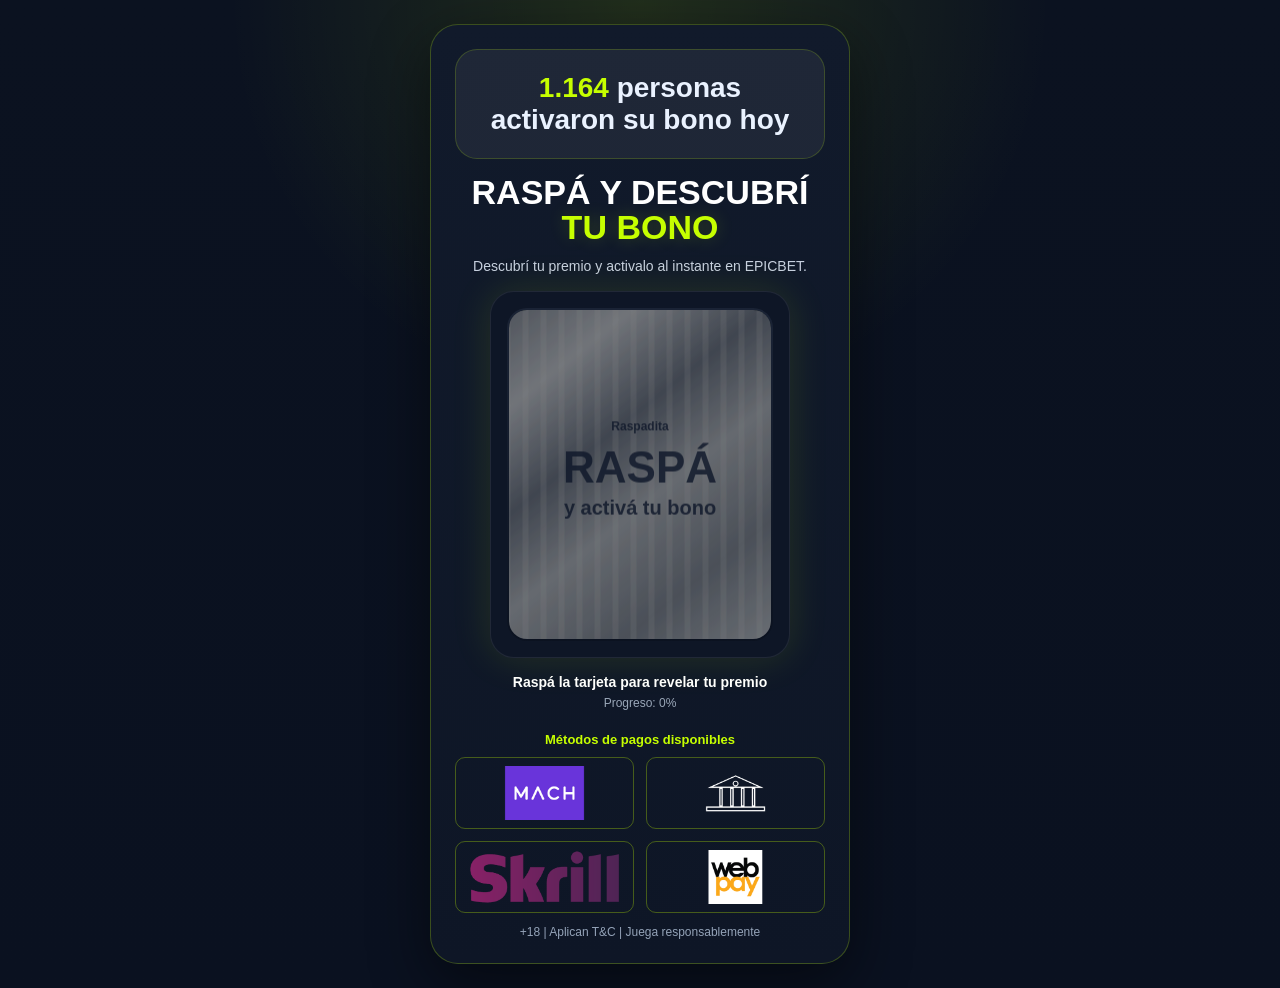
==== index.html @ 0b519808 "s" ====
<!DOCTYPE html>
<html lang="es">
<head>
  <meta charset="UTF-8" />
  <meta name="viewport" content="width=device-width, initial-scale=1.0" />
  <link rel="stylesheet" href="style.css">
  <link rel="shortcut icon" href="img/favico.svg" type="image/x-icon">
  <title>EPICBET</title>
  <title>EPICBET - Raspadita</title>

  <script>
!function(f,b,e,v,n,t,s)
{if(f.fbq)return;n=f.fbq=function(){n.callMethod?
n.callMethod.apply(n,arguments):n.queue.push(arguments)};
if(!f._fbq)f._fbq=n;n.push=n;n.loaded=!0;n.version='2.0';
n.queue=[];t=b.createElement(e);t.async=!0;
t.src=v;s=b.getElementsByTagName(e)[0];
s.parentNode.insertBefore(t,s)}(window, document,'script',
'https://connect.facebook.net/en_US/fbevents.js');
fbq('init', '4277875365803308');
fbq('track', 'PageView');
</script>
<noscript><img height="1" width="1" style="display:none"
src="https://www.facebook.com/tr?id=4277875365803308&ev=PageView&noscript=1"
/></noscript>

</head>
<body>
  <div class="wrap">
    <div class="panel">
      <div class="head">
        <div class="counter-box">
    <span class="counter-number" id="bonusCounter"></span>
    personas activaron su bono hoy
  </div>
        <h1>RASPÁ Y DESCUBRÍ <span>TU BONO</span></h1>
        <p class="sub">Descubrí tu premio y activalo al instante en EPICBET.</p>
      </div>

      <div class="content">
        <div class="scratch-shell">
          <div class="scratch-frame">
            <div class="scratch-card" id="scratchCard">
              <div class="confetti" id="confetti"></div>

              <div class="prize">
                <div class="prize-badge">PREMIO DESBLOQUEADO</div>
                <div class="won">Ganaste</div>
                <div class="amount">100% DE TU DEPÓSITO</div>
                <div class="desc">hasta el monto promocional disponible</div>
              </div>

              <canvas id="scratchCanvas"></canvas>
            </div>
          </div>
        </div>

        <div class="status" id="statusBlock">
          <p class="hint">Raspá la tarjeta para revelar tu premio</p>
          <p class="progress">Progreso: <span id="progressValue">0</span>%</p>
        </div>

          <div class="payments">
            <h3>Métodos de pagos disponibles</h3>
            <div class="grid">
              <img src="img/resized_images.png" alt="Mach" />
              <img src="img/bank_logo_960x347.png" alt="Banco" />
              <img src="img/resized_Skrill_logo.png" alt="Skrill" />
              <img src="img/resized_webpay-logo-png_seeklogo-213223.png" alt="Webpay" />
            </div>
          </div>

        <div class="result" id="resultBlock">Bono revelado: 100% de tu depósito</div>

        <!-- <button class="btn btn-primary" id="openPopupBtn" type="button">
          QUIERO MI BONO
        </button> -->


        <div class="legal">+18 | Aplican T&amp;C | Juega responsablemente</div>

        <audio id="winSound" preload="auto">
          <source src="img/audiobet.mpeg" type="audio/mpeg" />
        </audio>
      </div>
    </div>
  </div>

  <!-- POPUP -->
  <div class="overlay" id="popupOverlay">
    <div class="popup">
      <h3>Elegí una opción</h3>
      <p>Ganaste un 100% en tu primer deposito!!</p>

      <a
        class="popup-link popup-registro"
        href="https://my.sisu.partners/visit/?bta=35985&nci=5672"
        target="_blank"
        rel="noopener noreferrer"
      >
        Link de Registro
      </a>

      <a
        class="popup-link popup-whatsapp"
        href="https://wa.me/5493364531640?text=Hola%20quiero%20mi%20bono"
        target="_blank"
        rel="noopener noreferrer"
      >
        WhatsApp
      </a>

      <button class="popup-close" id="closePopupBtn" type="button">Cerrar</button>
    </div>
  </div>

  <script src="script.js"></script>
</body>
</html>
---- style.css ----
* { box-sizing: border-box; }

    body {
      margin: 0;
      min-height: 100vh;
      display: flex;
      align-items: center;
      justify-content: center;
      padding: 24px;
      font-family: Arial, Helvetica, sans-serif;
      background:
        radial-gradient(circle at top, rgba(198, 255, 0, 0.12), transparent 35%),
        linear-gradient(180deg, #0B1220 0%, #0A1120 100%);
      color: #fff;
    }

    .wrap {
      width: 100%;
      max-width: 420px;
    }

    .panel {
      border-radius: 28px;
      border: 1px solid rgba(198, 255, 0, 0.24);
      background: linear-gradient(180deg, #111A2B 0%, #0E1626 100%);
      box-shadow: 0 20px 60px rgba(0, 0, 0, 0.48);
      overflow: hidden;
    }

    .head {
      padding: 24px 24px 14px;
      text-align: center;
    }

    .badge {
      display: inline-flex;
      align-items: center;
      border-radius: 999px;
      border: 1px solid rgba(198, 255, 0, 0.45);
      color: #C6FF00;
      padding: 7px 14px;
      font-size: 12px;
      font-weight: 700;
      letter-spacing: 0.08em;
      background: rgba(198, 255, 0, 0.06);
    }

    h1 {
      margin: 16px 0 0;
      font-size: 34px;
      line-height: 1.02;
      font-weight: 900;
      color: #fff;
    }

    h1 span {
      color: #C6FF00;
      display: block;
      text-shadow: 0 0 18px rgba(198, 255, 0, 0.2);
    }

    .sub {
      margin: 12px 0 0;
      color: #c7d0df;
      font-size: 14px;
      line-height: 1.5;
    }

    .content {
      padding: 0 24px 24px;
    }

    .scratch-shell {
      position: relative;
      max-width: 300px;
      margin: 0 auto;
      padding: 16px;
      border-radius: 24px;
      border: 1px solid rgba(255, 255, 255, 0.08);
      background: #0E1626;
      box-shadow: 0 0 40px rgba(198, 255, 0, 0.12);
    }

    .scratch-frame {
      position: relative;
      aspect-ratio: 4 / 5;
      padding: 2px;
      border-radius: 20px;
      background: linear-gradient(180deg, #1A2335 0%, #0B1220 100%);
      overflow: hidden;
    }

    .scratch-card {
      position: relative;
      width: 100%;
      height: 100%;
      border-radius: 18px;
      overflow: hidden;
      background:
        radial-gradient(circle at top, rgba(198, 255, 0, 0.22), transparent 42%),
        linear-gradient(180deg, #10192b 0%, #0a1120 100%);
    }

    .scratch-card::before {
      content: "";
      position: absolute;
      inset: 0;
      opacity: 0.18;
      background: linear-gradient(135deg, transparent 0%, transparent 35%, rgba(255,255,255,0.08) 35%, rgba(255,255,255,0.08) 40%, transparent 40%, transparent 100%);
      background-size: 18px 18px;
    }

    .prize {
      position: absolute;
      inset: 0;
      display: flex;
      flex-direction: column;
      align-items: center;
      justify-content: center;
      text-align: center;
      padding: 20px;
      z-index: 1;
    }

    .prize-badge {
      margin-bottom: 12px;
      padding: 7px 12px;
      border-radius: 999px;
      border: 1px solid rgba(198, 255, 0, 0.35);
      background: rgba(198, 255, 0, 0.12);
      color: #C6FF00;
      font-size: 11px;
      font-weight: 800;
    }

    .won {
      font-size: 13px;
      text-transform: uppercase;
      letter-spacing: 0.2em;
      color: #d2d8e2;
    }

    .amount {
      margin-top: 12px;
      font-size: 34px;
      line-height: 1.05;
      font-weight: 900;
      color: #C6FF00;
      text-shadow: 0 0 18px rgba(198, 255, 0, 0.35);
    }

    .desc {
      margin-top: 12px;
      font-size: 14px;
      color: #d4dbe6;
    }

    canvas {
      position: absolute;
      inset: 0;
      width: 100%;
      height: 100%;
      z-index: 3;
      touch-action: none;
      cursor: grab;
    }

    .status {
      margin-top: 16px;
      text-align: center;
    }

    .status p {
      margin: 0;
    }

    .status .hint {
      font-size: 14px;
      font-weight: 700;
      color: #fff;
    }

    .status .progress {
      margin-top: 6px;
      font-size: 12px;
      color: #9AA7B8;
    }

    .result {
      display: none;
      margin-top: 16px;
      padding: 14px 16px;
      border-radius: 16px;
      border: 1px solid rgba(198, 255, 0, 0.3);
      background: rgba(198, 255, 0, 0.1);
      color: #E8FFD1;
      font-size: 14px;
      font-weight: 700;
      text-align: center;
    }

    .btn {
      width: 100%;
      display: block;
      text-align: center;
      text-decoration: none;
      border: 0;
      border-radius: 18px;
      padding: 16px 20px;
      margin-top: 18px;
      font-size: 16px;
      font-weight: 900;
      letter-spacing: 0.04em;
      text-transform: uppercase;
      cursor: pointer;
      transition: transform 0.2s ease, opacity 0.2s ease;
    }

    .btn:hover {
      transform: scale(1.01);
    }

    .btn-primary {
      background: #C6FF00;
      color: #0B1220;
      box-shadow: 0 0 30px rgba(198, 255, 0, 0.28);
    }

    .legal {
      margin-top: 12px;
      text-align: center;
      color: #94A3B8;
      font-size: 12px;
    }

    .confetti {
      position: absolute;
      inset: 0;
      z-index: 5;
      pointer-events: none;
      overflow: hidden;
      border-radius: 18px;
    }

    .confetti-piece {
      position: absolute;
      top: -24px;
      border-radius: 2px;
      opacity: 0;
      animation: fall linear forwards;
    }

      .counter-box {
      max-width: 720px;
      margin: 0 auto;
      background: rgba(255,255,255,0.06);
      border: 1px solid rgba(198,255,0,0.18);
      border-radius: 22px;
      padding: 22px 26px;
      font-size: 28px;
      font-weight: 700;
      color: #eaf2ff;
    }

    .counter-number {
      color: #c6ff00;
      font-weight: 900;
    }

    .grid {
        display: grid;
        grid-template-columns: 1fr 1fr;
        gap: 12px;
        align-items: center;
      }
    .grid img {
        height: 8vh;
        width: 100%;
        object-fit: contain;
        background: var(--card2);
        border: 1px solid rgba(198,255,0,0.30);
        border-radius: 10px;
        padding: 8px;
      }

  .payments { 
    margin-top: 22px;
    text-align: center;
     }

  .payments h3 { 
    margin: 0 0 10px; 
    font-size: 13px;
    font-weight: 900;
    color: #C6FF00;
  }

    @keyframes fall {
      0% {
        transform: translate3d(0, -12px, 0) rotate(0deg) scale(0.8);
        opacity: 0;
      }
      10% {
        opacity: 1;
      }
      100% {
        opacity: 0;
        transform: translate3d(var(--x), 290px, 0) rotate(var(--r)) scale(1);
      }
    }

        /* POPUP */
    .overlay {
      position: fixed;
      inset: 0;
      background: rgba(0, 0, 0, 0.72);
      display: none;
      align-items: center;
      justify-content: center;
      padding: 20px;
      z-index: 9999;
    }

    .popup {
      width: 100%;
      max-width: 360px;
      background: linear-gradient(180deg, #111A2B 0%, #0E1626 100%);
      border: 1px solid rgba(198, 255, 0, 0.25);
      border-radius: 24px;
      padding: 24px;
      box-shadow: 0 20px 60px rgba(0, 0, 0, 0.45);
      text-align: center;
    }

    .popup h3 {
      margin: 0 0 10px;
      font-size: 24px;
      color: #fff;
    }

    .popup p {
      margin: 0 0 18px;
      font-size: 14px;
      line-height: 1.5;
      color: #b7c4d4;
    }

    .popup-link {
      display: block;
      width: 100%;
      text-decoration: none;
      padding: 14px 18px;
      margin-bottom: 12px;
      border-radius: 14px;
      font-weight: 800;
      text-transform: uppercase;
      transition: transform 0.2s ease;
    }

    .popup-link:hover {
      transform: scale(1.02);
    }

    .popup-registro {
      background: #C6FF00;
      color: #0B1220;
    }

    .popup-whatsapp {
      background: #25D366;
      color: #fff;
    }

    .popup-close {
      width: 100%;
      border: 1px solid rgba(255,255,255,0.10);
      background: rgba(255,255,255,0.04);
      color: #fff;
      border-radius: 14px;
      padding: 13px 18px;
      font-weight: 700;
      cursor: pointer;
      margin-top: 4px;
    }
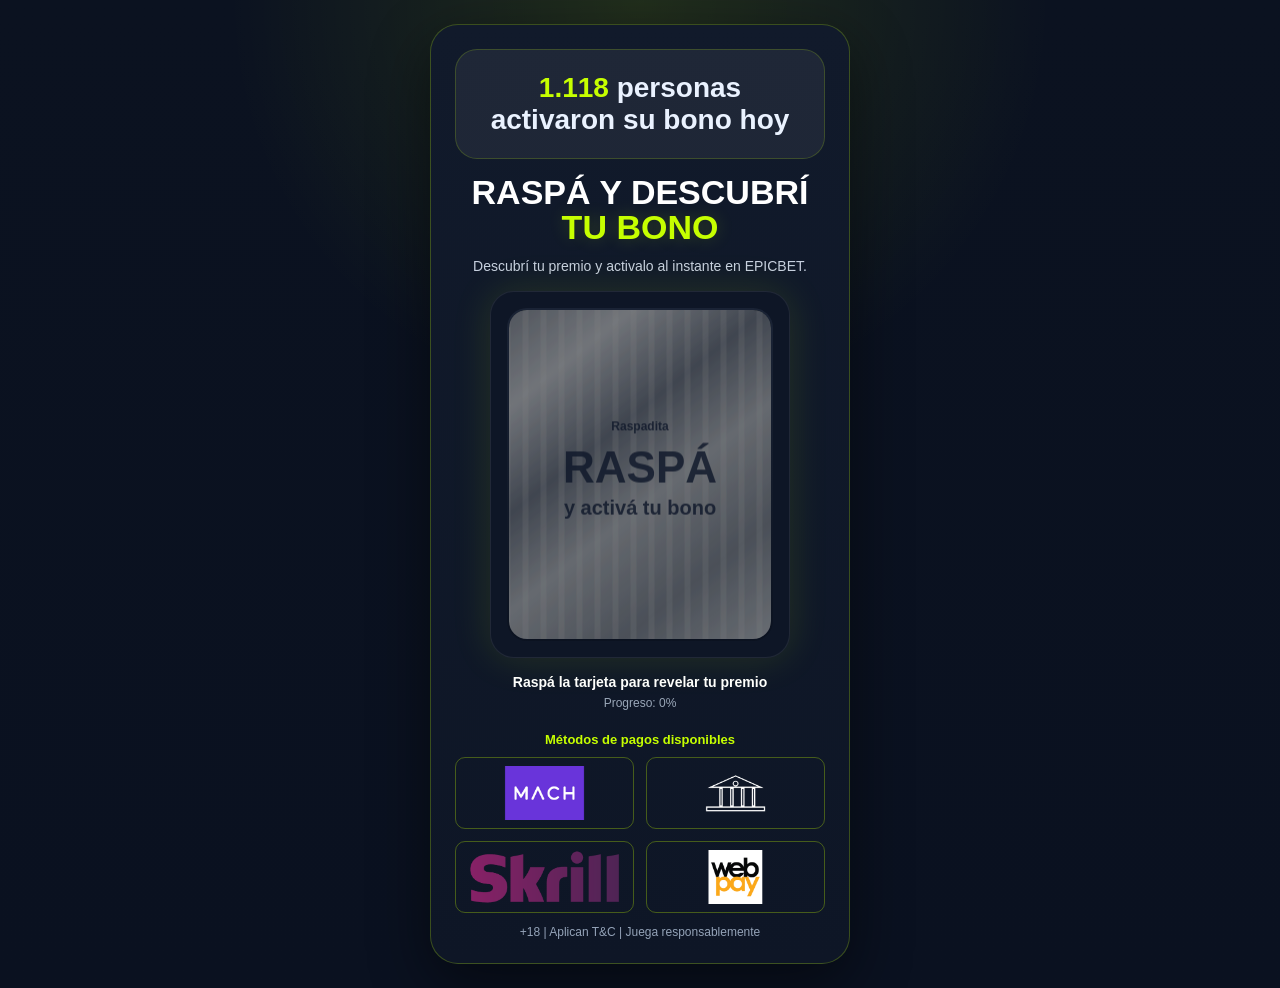
==== commit 8e606937: "walink add" ====
--- a/index.html
+++ b/index.html
@@ -103,7 +103,7 @@
 
       <a
         class="popup-link popup-whatsapp"
-        href="https://wa.me/5493364531640?text=Hola%20quiero%20mi%20bono"
+        href="https://wa.link/3g5y6x"
         target="_blank"
         rel="noopener noreferrer"
       >
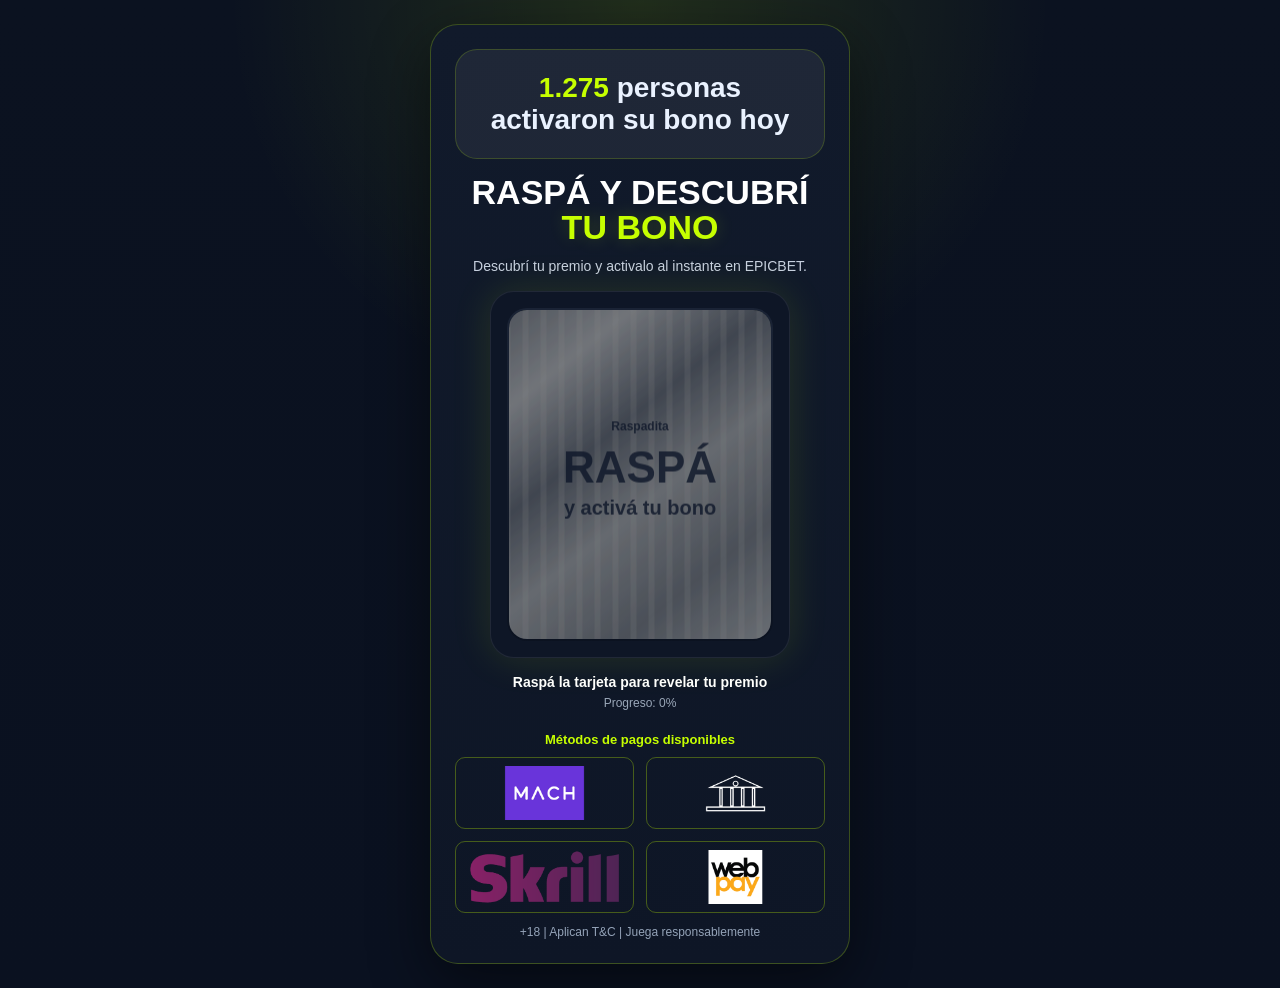
==== commit fdc69781: "verecel analytics" ====
--- a/index.html
+++ b/index.html
@@ -115,5 +115,6 @@
   </div>
 
   <script src="script.js"></script>
+  <script defer src="/_vercel/insights/script.js"></script>
 </body>
 </html>
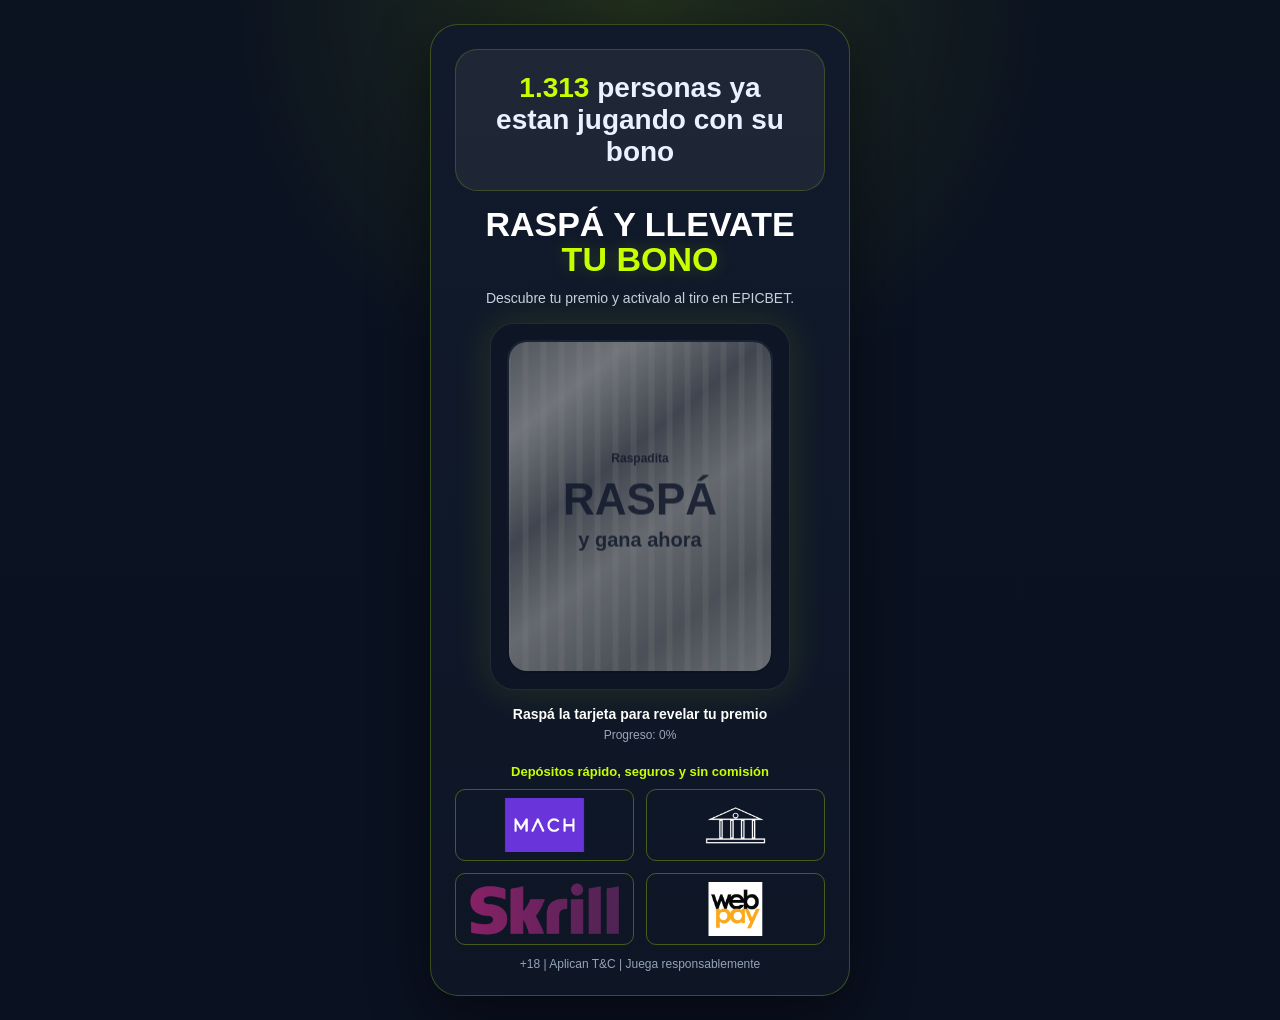
==== commit 677bbdcf: "chilenizando" ====
--- a/index.html
+++ b/index.html
@@ -31,10 +31,10 @@
       <div class="head">
         <div class="counter-box">
     <span class="counter-number" id="bonusCounter"></span>
-    personas activaron su bono hoy
+    personas ya estan jugando con su bono
   </div>
-        <h1>RASPÁ Y DESCUBRÍ <span>TU BONO</span></h1>
-        <p class="sub">Descubrí tu premio y activalo al instante en EPICBET.</p>
+        <h1>RASPÁ Y LLEVATE <span>TU BONO</span></h1>
+        <p class="sub">Descubre tu premio y activalo al tiro en EPICBET.</p>
       </div>
 
       <div class="content">
@@ -44,10 +44,10 @@
               <div class="confetti" id="confetti"></div>
 
               <div class="prize">
-                <div class="prize-badge">PREMIO DESBLOQUEADO</div>
+                <div class="prize-badge">BONO DISPONIBLE</div>
                 <div class="won">Ganaste</div>
-                <div class="amount">100% DE TU DEPÓSITO</div>
-                <div class="desc">hasta el monto promocional disponible</div>
+                <div class="amount">100% EXTRA EN TU DEPÓSITO</div>
+                <div class="desc">deposita y juga al instante</div>
               </div>
 
               <canvas id="scratchCanvas"></canvas>
@@ -61,7 +61,7 @@
         </div>
 
           <div class="payments">
-            <h3>Métodos de pagos disponibles</h3>
+            <h3>Depósitos rápido, seguros y sin comisión</h3>
             <div class="grid">
               <img src="img/resized_images.png" alt="Mach" />
               <img src="img/bank_logo_960x347.png" alt="Banco" />
@@ -89,8 +89,8 @@
   <!-- POPUP -->
   <div class="overlay" id="popupOverlay">
     <div class="popup">
-      <h3>Elegí una opción</h3>
-      <p>Ganaste un 100% en tu primer deposito!!</p>
+      <h3>Activa tu bono ahora!</h3>
+      <p>Activa tu 100% extra en tu primer depósito</p>
 
       <a
         class="popup-link popup-registro"
@@ -98,7 +98,7 @@
         target="_blank"
         rel="noopener noreferrer"
       >
-        Link de Registro
+        Quiero mi bono
       </a>
 
       <a
@@ -107,10 +107,10 @@
         target="_blank"
         rel="noopener noreferrer"
       >
-        WhatsApp
+        Activar por WhatsApp
       </a>
 
-      <button class="popup-close" id="closePopupBtn" type="button">Cerrar</button>
+      <button class="popup-close" id="closePopupBtn" type="button">Ahora no</button>
     </div>
   </div>
 
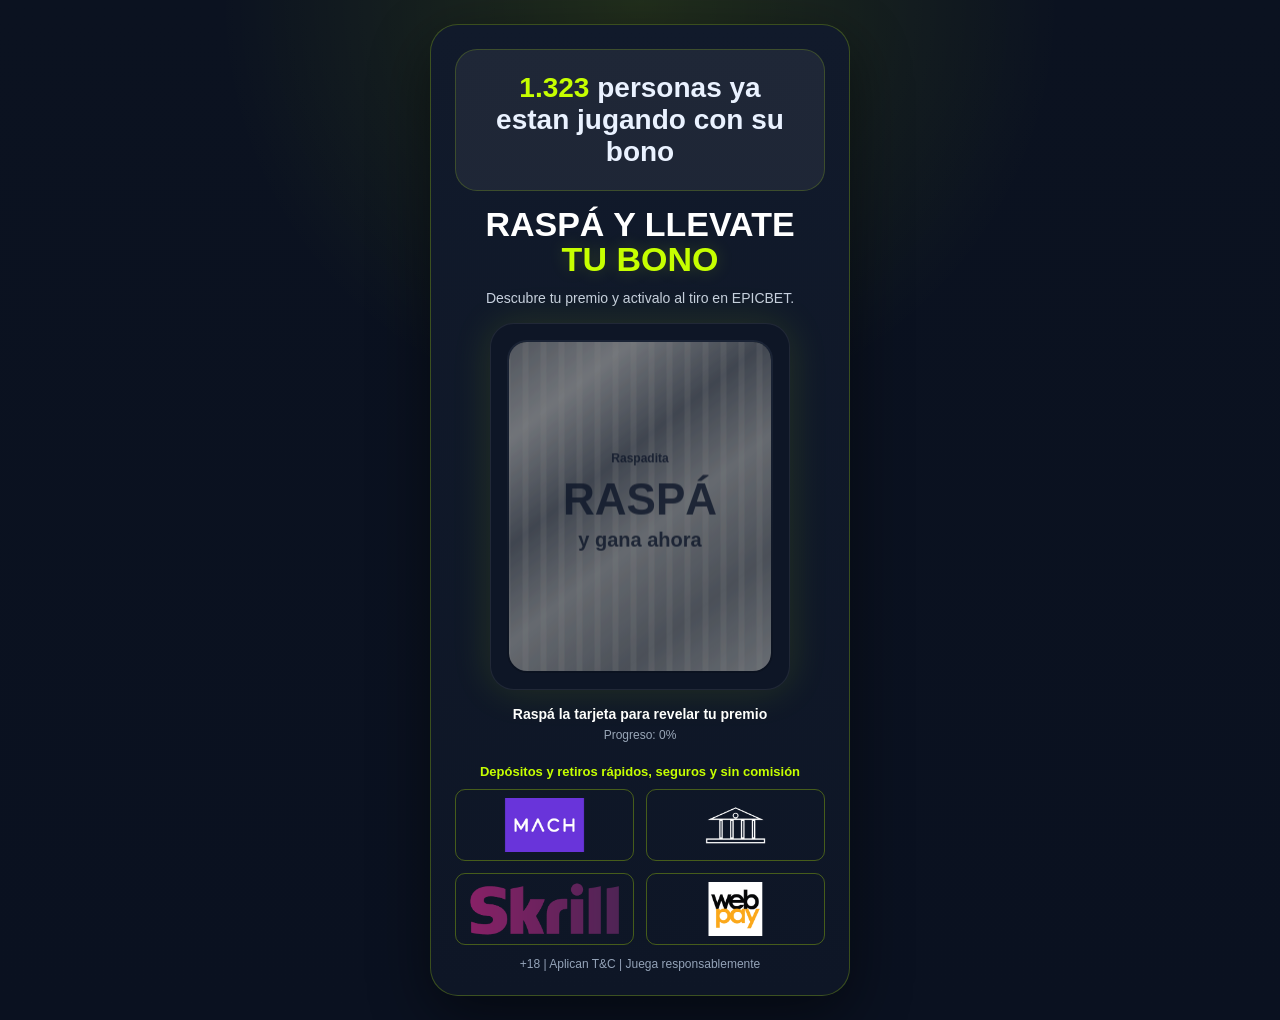
==== commit 392b379c: "s" ====
--- a/index.html
+++ b/index.html
@@ -61,7 +61,7 @@
         </div>
 
           <div class="payments">
-            <h3>Depósitos rápido, seguros y sin comisión</h3>
+            <h3>Depósitos  y retiros rápidos, seguros y sin comisión</h3>
             <div class="grid">
               <img src="img/resized_images.png" alt="Mach" />
               <img src="img/bank_logo_960x347.png" alt="Banco" />
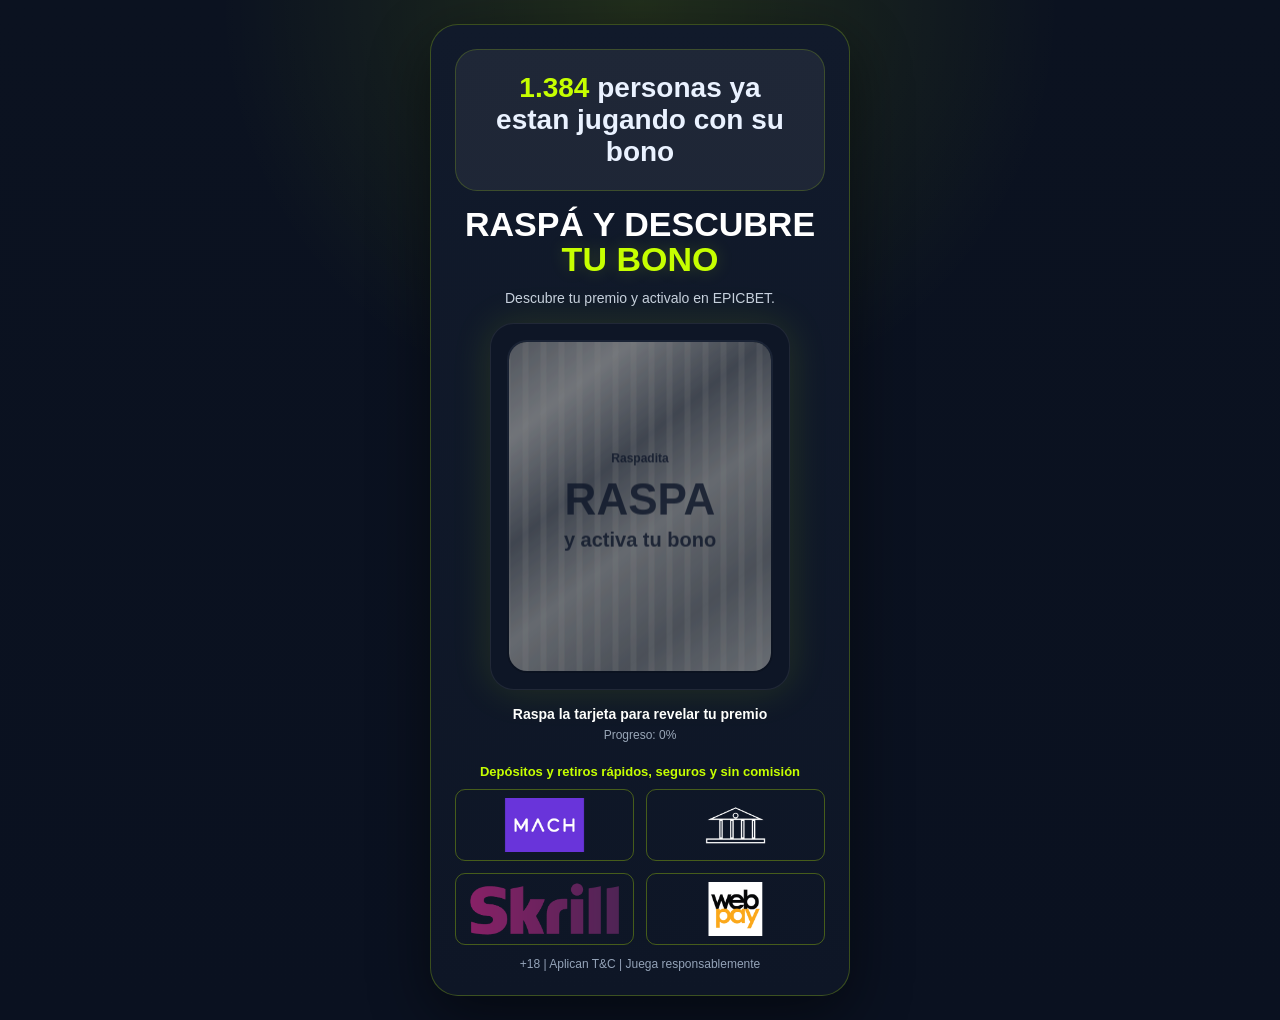
==== commit bcf8ea6b: "a" ====
--- a/index.html
+++ b/index.html
@@ -33,8 +33,8 @@
     <span class="counter-number" id="bonusCounter"></span>
     personas ya estan jugando con su bono
   </div>
-        <h1>RASPÁ Y LLEVATE <span>TU BONO</span></h1>
-        <p class="sub">Descubre tu premio y activalo al tiro en EPICBET.</p>
+        <h1>RASPÁ Y DESCUBRE <span>TU BONO</span></h1>
+        <p class="sub">Descubre tu premio y activalo en EPICBET.</p>
       </div>
 
       <div class="content">
@@ -56,7 +56,7 @@
         </div>
 
         <div class="status" id="statusBlock">
-          <p class="hint">Raspá la tarjeta para revelar tu premio</p>
+          <p class="hint">Raspa la tarjeta para revelar tu premio</p>
           <p class="progress">Progreso: <span id="progressValue">0</span>%</p>
         </div>
 
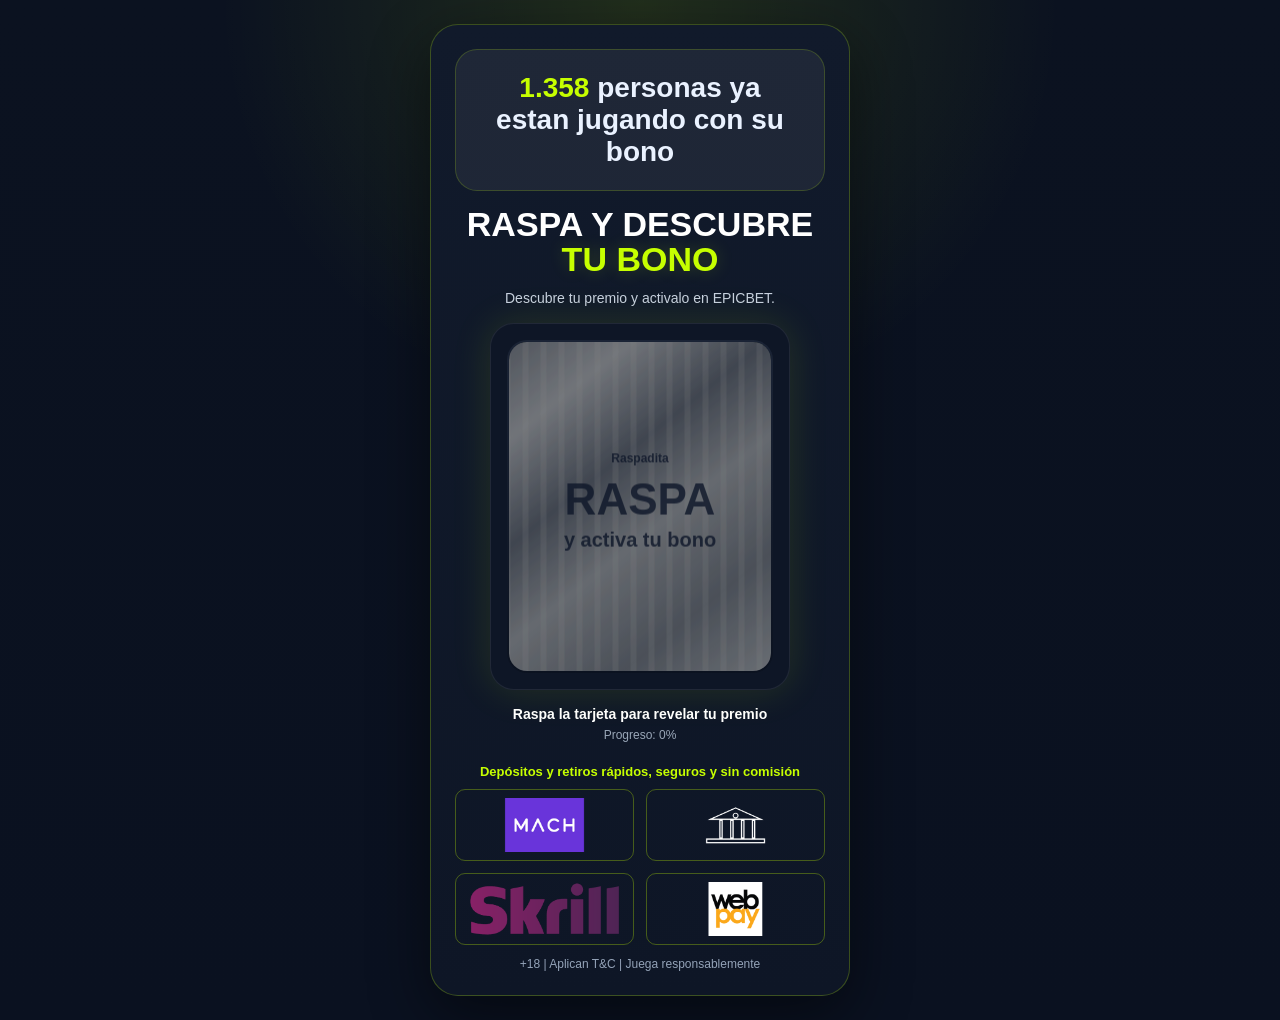
==== commit 6dce6ff2: "x" ====
--- a/index.html
+++ b/index.html
@@ -33,7 +33,7 @@
     <span class="counter-number" id="bonusCounter"></span>
     personas ya estan jugando con su bono
   </div>
-        <h1>RASPÁ Y DESCUBRE <span>TU BONO</span></h1>
+        <h1>RASPA Y DESCUBRE <span>TU BONO</span></h1>
         <p class="sub">Descubre tu premio y activalo en EPICBET.</p>
       </div>
 
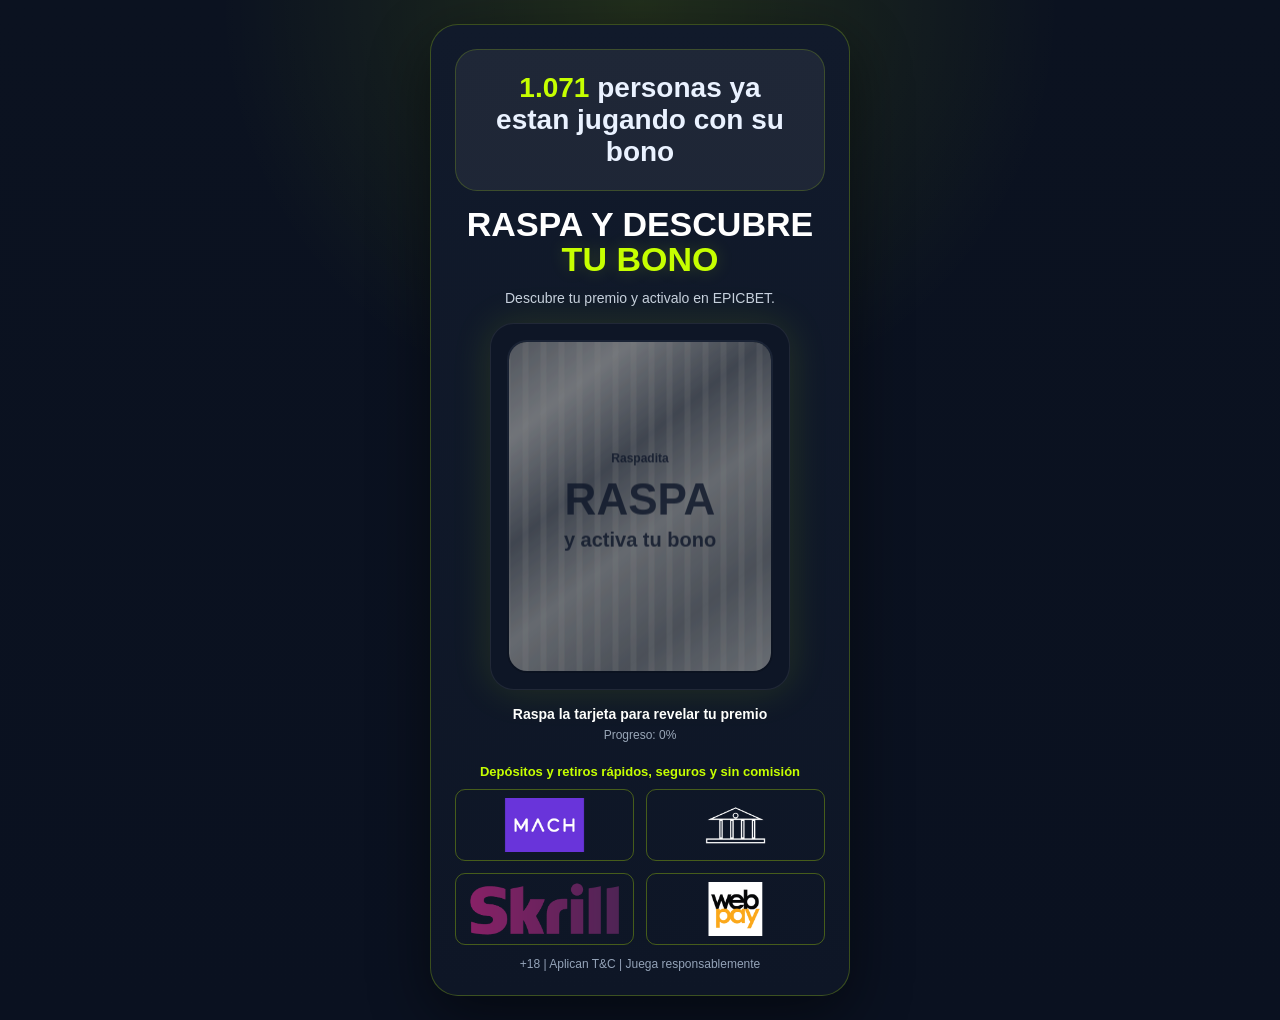
==== commit 01cbf617: "walink remove" ====
--- a/index.html
+++ b/index.html
@@ -101,14 +101,14 @@
         Quiero mi bono
       </a>
 
-      <a
+      <!-- <a
         class="popup-link popup-whatsapp"
         href="https://wa.link/3g5y6x"
         target="_blank"
         rel="noopener noreferrer"
       >
         Activar por WhatsApp
-      </a>
+      </a> -->
 
       <button class="popup-close" id="closePopupBtn" type="button">Ahora no</button>
     </div>
